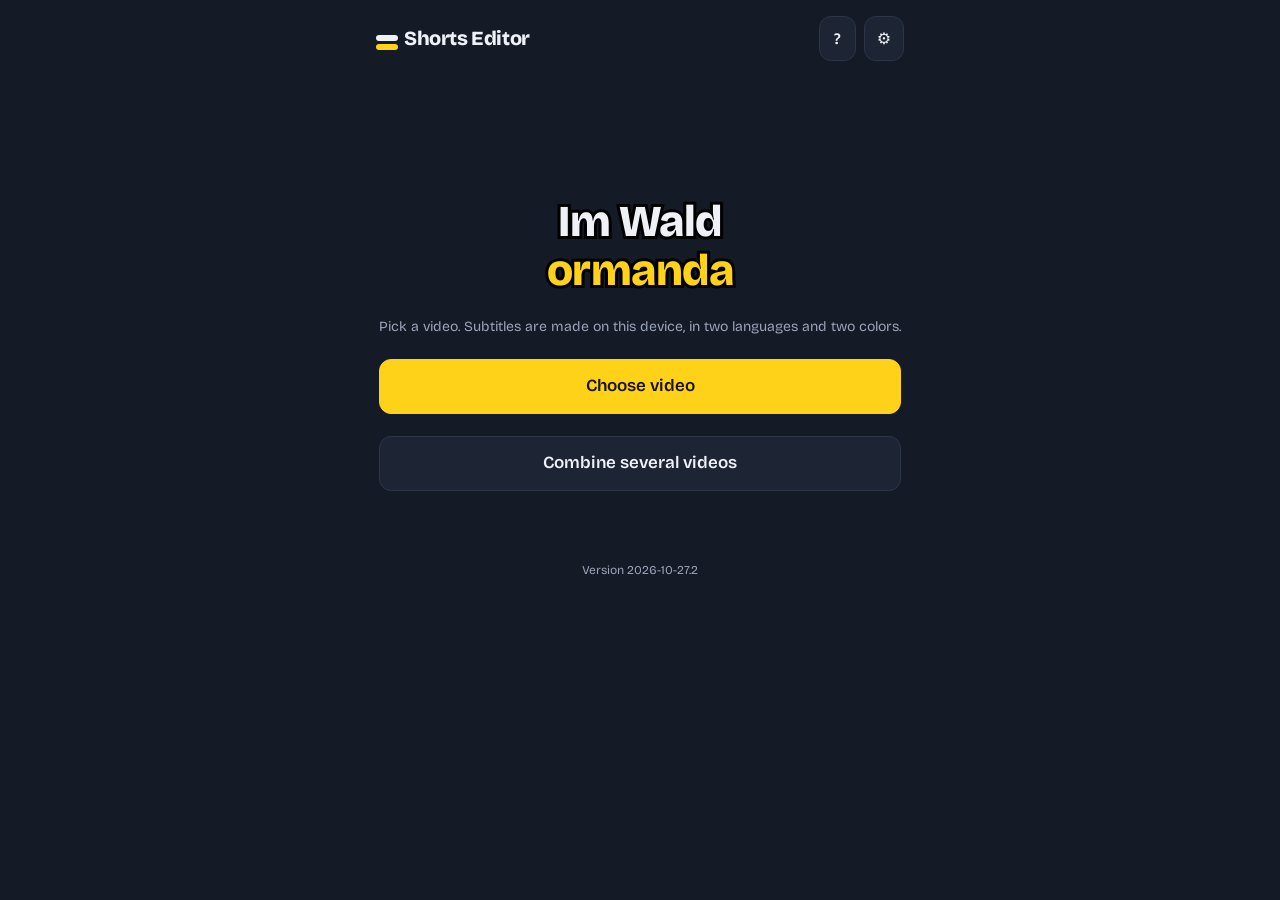
==== docs/index.html @ 8bc2a743 "Web: combine several videos into one project (reorder, add, remove; mixed shapes on blurred backgrou" ====
<!doctype html>
<html lang="en">
<head>
<meta charset="utf-8">
<meta name="viewport" content="width=device-width, initial-scale=1, viewport-fit=cover">
<title>Shorts Editor</title>
<meta name="theme-color" content="#141a26">
<meta name="apple-mobile-web-app-capable" content="yes">
<meta name="apple-mobile-web-app-status-bar-style" content="black-translucent">
<meta name="apple-mobile-web-app-title" content="Shorts Editor">
<link rel="manifest" href="manifest.webmanifest">
<link rel="apple-touch-icon" href="icon-180.png">
<link rel="icon" href="icon.svg" type="image/svg+xml">
<link rel="preconnect" href="https://fonts.googleapis.com">
<link rel="preconnect" href="https://fonts.gstatic.com" crossorigin>
<link crossorigin="anonymous" href="https://fonts.googleapis.com/css2?family=Bricolage+Grotesque:opsz,wght@12..96,400;12..96,600;12..96,800&family=Anton&family=Nunito:wght@900&display=swap" rel="stylesheet">
<script src="coi.js"></script>
<style>
:root {
  --bg: #141a26;
  --panel: #1d2434;
  --line: #2d3549;
  --text: #eef1f6;
  --muted: #9aa4b7;
  --amber: #ffd21a;
  --danger: #ff7a6b;
  --font: "Bricolage Grotesque", ui-sans-serif, system-ui, -apple-system, sans-serif;
  color-scheme: dark;
  box-sizing: border-box;
  padding-top: env(safe-area-inset-top, 0px);
  padding-bottom: env(safe-area-inset-bottom, 0px);
}
*, *::before, *::after { box-sizing: inherit; }
html, body { margin: 0; background: var(--bg); color: var(--text); }
body { font: 400 16px/1.45 var(--font); -webkit-font-smoothing: antialiased; }
button, select, input, textarea { font: inherit; color: inherit; }
main { max-width: 560px; margin: 0 auto; padding: 12px 16px 48px; }
header { display: flex; align-items: center; justify-content: space-between; gap: 12px; padding: 4px 0 12px; }
h1 { font-size: 20px; font-weight: 800; letter-spacing: -0.02em; margin: 0; white-space: nowrap; }
header .btn { padding: 9px 12px; }
h1 .bar { display: inline-block; width: 22px; height: 6px; border-radius: 3px; background: var(--text); vertical-align: 4px; margin-right: 6px; box-shadow: 0 9px 0 var(--amber); }
h2 { font-size: 19px; font-weight: 800; letter-spacing: -0.01em; margin: 0 0 12px; }
p { margin: 0; }
.muted { color: var(--muted); font-size: 14px; }

.btn { appearance: none; border: 1px solid var(--line); background: var(--panel); border-radius: 12px; padding: 10px 14px; font-weight: 600; cursor: pointer; }
.btn.primary { background: var(--amber); border-color: var(--amber); color: #1a1405; }
.btn.big { width: 100%; padding: 14px; font-size: 17px; }
.btn:disabled { opacity: .45; cursor: default; }
.btn:focus-visible, select:focus-visible, input:focus-visible, textarea:focus-visible, .swatch:focus-visible, .chip:focus-visible { outline: 3px solid var(--amber); outline-offset: 2px; }

/* Empty state: the caption motif as the hero */
.hero { min-height: 70svh; display: grid; place-content: center; text-align: center; gap: 22px; }
.hero .demo { font-weight: 800; font-size: clamp(30px, 9vw, 44px); line-height: 1.12; letter-spacing: -0.01em; paint-order: stroke fill; -webkit-text-stroke: 6px #000; }
.hero .demo span { display: block; }
.hero .demo .tr { color: var(--amber); }
.hero label.btn { display: inline-block; justify-self: center; }

/* Preview */
.stage { position: relative; margin: 0 auto; border-radius: 18px; overflow: hidden; background: #000; }
.stage video { position: absolute; inset: 0; width: 100%; height: 100%; display: block; }
.overlay { position: absolute; inset: 0; pointer-events: none; }
.overlay .cap { position: absolute; left: 7%; right: 7%; transform: translateY(-50%); text-align: center; font-weight: 800; line-height: 1.15; paint-order: stroke fill; overflow-wrap: anywhere; }
.timebar { display: flex; justify-content: space-between; font-size: 13px; color: var(--muted); padding: 6px 2px 0; font-variant-numeric: tabular-nums; }

section { background: var(--panel); border-radius: 18px; padding: 16px; margin-top: 14px; }
.row { display: flex; align-items: center; justify-content: space-between; gap: 12px; margin-top: 10px; }
.row:first-child { margin-top: 0; }
.row label { flex: 1; }
.stack { display: grid; gap: 4px; margin-top: 12px; }
.stack .head { display: flex; justify-content: space-between; font-size: 15px; }
.stack .head output { color: var(--muted); font-variant-numeric: tabular-nums; }
input[type=range] { width: 100%; accent-color: var(--amber); touch-action: pan-y; padding: 6px 0; }
select { background: var(--bg); border: 1px solid var(--line); border-radius: 10px; padding: 8px 10px; max-width: 58%; }
.switch { appearance: none; width: 50px; height: 30px; border-radius: 15px; background: var(--line); position: relative; flex: none; cursor: pointer; transition: background .15s; }
.switch::after { content: ""; position: absolute; top: 3px; left: 3px; width: 24px; height: 24px; border-radius: 50%; background: #fff; transition: transform .15s; }
.switch:checked { background: var(--amber); }
.switch:checked::after { transform: translateX(20px); }
.pair { display: grid; grid-template-columns: 1fr 1fr; gap: 8px; margin-top: 12px; }

.langs { display: grid; grid-template-columns: 1fr auto 1fr; gap: 8px; align-items: end; }
.langs label { display: grid; gap: 4px; font-size: 14px; color: var(--muted); }
.langs select { max-width: 100%; width: 100%; }
.langs .plus { padding-bottom: 9px; color: var(--muted); }

.progress { height: 6px; border-radius: 3px; background: var(--line); overflow: hidden; margin-top: 10px; }
.progress > div { height: 100%; width: 0; background: var(--amber); transition: width .2s; }
.status { margin-top: 8px; font-size: 14px; color: var(--muted); min-height: 1.4em; }
.status.error { color: var(--danger); }

.swatches { display: flex; gap: 8px; }
.swatch { width: 28px; height: 28px; border-radius: 50%; border: 2px solid transparent; outline-offset: 2px; cursor: pointer; padding: 0; }
.swatch[aria-pressed="true"] { box-shadow: 0 0 0 2px var(--panel), 0 0 0 4px var(--text); }

.caps { margin-top: 14px; border-top: 1px solid var(--line); }
.cap-row { display: grid; grid-template-columns: auto 1fr auto; gap: 10px; align-items: start; padding: 10px 0; border-bottom: 1px solid var(--line); }
.cap-row .t { font-size: 12px; color: var(--muted); font-variant-numeric: tabular-nums; padding-top: 8px; width: 3.4em; }
.cap-row textarea { width: 100%; background: transparent; border: 1px solid transparent; border-radius: 8px; padding: 6px 8px; resize: none; font-weight: 600; field-sizing: content; min-height: 2.2em; }
.cap-row textarea:focus { border-color: var(--line); background: var(--bg); }
.cap-row .tools { display: grid; gap: 6px; justify-items: end; }
.chip { border: 0; border-radius: 999px; padding: 3px 9px; font-size: 12px; font-weight: 800; color: #111; cursor: pointer; }
.del { background: none; border: 0; color: var(--muted); font-size: 20px; line-height: 1; cursor: pointer; padding: 2px 4px; }

.result { display: grid; gap: 8px; margin-top: 12px; }
.hidden { display: none !important; }

/* Segmented control */
.seg { display: grid; grid-auto-flow: column; grid-auto-columns: 1fr; background: var(--bg); border: 1px solid var(--line); border-radius: 12px; padding: 3px; gap: 3px; }
.seg button { border: 0; background: none; border-radius: 9px; padding: 8px 6px; font-weight: 600; color: var(--muted); cursor: pointer; }
.seg button[aria-pressed="true"] { background: var(--panel); color: var(--text); box-shadow: 0 1px 0 var(--line); }
details { margin-top: 12px; border: 1px solid var(--line); border-radius: 12px; padding: 0 12px; }
details[open] { padding-bottom: 12px; }
summary { cursor: pointer; padding: 12px 0; font-weight: 600; list-style: none; display: flex; justify-content: space-between; }
summary::-webkit-details-marker { display: none; }
summary::after { content: "+"; color: var(--muted); }
details[open] summary::after { content: "−"; }
summary .hint { color: var(--muted); font-weight: 400; font-size: 14px; margin-left: auto; margin-right: 10px; }
.area { width: 100%; min-height: 7em; background: var(--bg); border: 1px solid var(--line); border-radius: 10px; padding: 10px; resize: vertical; line-height: 1.4; }
.stage canvas { position: absolute; inset: 0; width: 100%; height: 100%; pointer-events: none; touch-action: none; }
.stage.dragging canvas { pointer-events: auto; cursor: grab; }
.cap-row { grid-template-columns: 1fr; gap: 6px; }
.cap-row .top { display: flex; align-items: center; gap: 8px; }
.cap-row .t { padding-top: 0; width: auto; }
.cap-row .grow { flex: 1; }
.nudge { display: flex; gap: 6px; align-items: center; flex-wrap: wrap; font-size: 13px; color: var(--muted); }
.nudge button { border: 1px solid var(--line); background: var(--bg); border-radius: 8px; padding: 4px 9px; font-weight: 600; cursor: pointer; }
.cutlist { display: grid; gap: 6px; margin-top: 10px; }
.cutlist .item { display: flex; justify-content: space-between; align-items: center; background: var(--bg); border-radius: 10px; padding: 8px 10px; font-variant-numeric: tabular-nums; }
.projects { display: grid; gap: 8px; text-align: left; width: min(100%, 420px); justify-self: center; }
.projects h3 { margin: 6px 0 0; font-size: 15px; color: var(--muted); font-weight: 600; }
.proj { display: flex; align-items: center; gap: 10px; background: var(--panel); border-radius: 14px; padding: 10px 12px; }
.proj .name { flex: 1; min-width: 0; }
.proj .name b { display: block; overflow: hidden; text-overflow: ellipsis; white-space: nowrap; }
.saved { font-size: 13px; color: var(--muted); }
dialog#helpDlg { background: var(--panel); color: var(--text); border: 1px solid var(--line); border-radius: 18px; width: min(560px, calc(100vw - 24px)); padding: 16px; }
dialog#helpDlg::backdrop { background: rgba(0,0,0,.6); }
#logView { background: var(--bg); border-radius: 10px; padding: 10px; font-size: 11px; line-height: 1.35; max-height: 45svh; overflow: auto; white-space: pre-wrap; word-break: break-word; margin: 10px 0; }
#helpBtn { padding: 10px 14px; }
.frames { display: grid; grid-template-columns: repeat(3, 1fr); gap: 6px; margin-top: 10px; }
.frames canvas { width: 100%; border-radius: 8px; cursor: pointer; border: 3px solid transparent; }
.frames canvas[aria-pressed="true"] { border-color: var(--amber); }
.titleopt { text-align: left; }
.titleopt[aria-pressed="true"] { border-color: var(--amber); }
/* Projects + tabs layout */
.topbar { position: sticky; top: 0; z-index: 5; background: var(--bg); padding-top: 4px; }
.tabs { display: grid; grid-template-columns: repeat(4, 1fr); gap: 4px; margin-top: 8px; background: var(--panel); border-radius: 14px; padding: 4px; }
.tabs button { border: 0; background: none; color: var(--muted); font-weight: 600; padding: 10px 4px; border-radius: 10px; cursor: pointer; }
.tabs button[aria-selected="true"] { background: var(--bg); color: var(--text); }
.panel { display: none; }
.panel.active { display: block; }
dialog#settingsDlg { background: var(--panel); color: var(--text); border: 1px solid var(--line); border-radius: 18px; width: min(560px, calc(100vw - 24px)); max-height: 90svh; padding: 16px; }
dialog#settingsDlg::backdrop { background: rgba(0,0,0,.6); }
.proj img { width: 64px; height: 64px; object-fit: cover; border-radius: 10px; background: #000; flex: none; }
dialog#mergeDlg { background: var(--panel); color: var(--text); border: 1px solid var(--line); border-radius: 18px; width: min(560px, calc(100vw - 24px)); max-height: 90svh; padding: 16px; }
dialog#mergeDlg::backdrop { background: rgba(0,0,0,.6); }
.clip { display: flex; align-items: center; gap: 10px; background: var(--bg); border-radius: 12px; padding: 8px; }
.clip canvas { width: 56px; height: 56px; object-fit: cover; border-radius: 8px; background: #000; flex: none; }
.clip .name { flex: 1; min-width: 0; }
.clip .name b { display: block; overflow: hidden; text-overflow: ellipsis; white-space: nowrap; font-size: 14px; }
.clip button { border: 1px solid var(--line); background: var(--panel); border-radius: 8px; padding: 6px 9px; cursor: pointer; }
@media (prefers-reduced-motion: reduce) { * { transition: none !important; } }
</style>
</head>
<body>
<main>
  <header>
    <h1><span class="bar" aria-hidden="true"></span>Shorts Editor</h1>
    <div style="display:flex;gap:8px">
      <button class="btn" id="helpBtn" aria-label="Help and diagnostics">?</button>
      <button class="btn" id="settingsBtn" aria-label="Settings">⚙︎</button>
      <button class="btn hidden" id="newBtn">Projects</button>
    </div>
  </header>

  <div class="hero" id="empty">
    <div class="demo" aria-hidden="true"><span>Im Wald</span><span class="tr">ormanda</span></div>
    <p class="muted">Pick a video. Subtitles are made on this device, in two languages and two colors.</p>
    <label class="btn primary big">Choose video<input type="file" accept="video/*" class="hidden" id="fileInput"></label>
    <label class="btn big">Combine several videos<input type="file" accept="video/*" multiple class="hidden" id="mergeInput"></label>
    <p class="status" id="loadStatus"></p>
    <div class="projects hidden" id="projects"><h3>Recent projects</h3><div id="projList"></div></div>
    <p class="muted" id="appVersion" style="font-size:12px"></p>
  </div>


  <div id="editor" class="hidden">
    <div class="topbar" id="topbar">
    <div class="stage" id="stage">
      <video id="video" playsinline controls preload="metadata"></video>
      <canvas id="overlay"></canvas>
      <button class="btn primary hidden" id="dragDone" style="position:absolute;top:10px;left:50%;transform:translateX(-50%);padding:8px 16px">Done placing</button>
    </div>
    <div class="timebar"><span id="tNow">0:00.0</span><span id="saved" class="saved"></span><span id="tLen"></span></div>
      <nav class="tabs" id="tabs" role="tablist">
        <button role="tab" data-tab="video">Video</button><button role="tab" data-tab="subs">Subtitles</button><button role="tab" data-tab="look">Look</button><button role="tab" data-tab="share">Share</button>
      </nav>
    </div>

    <div class="panel" data-panel="video">
    <section>
      <h2>Trim and cut</h2>
      <div class="stack"><div class="head"><span>Start</span><output id="trimStartOut"></output></div>
        <input type="range" id="trimStart" min="0" step="0.05"></div>
      <div class="stack"><div class="head"><span>End</span><output id="trimEndOut"></output></div>
        <input type="range" id="trimEnd" min="0" step="0.05"></div>
      <div class="pair">
        <button class="btn" id="startHere">Start at playhead</button>
        <button class="btn" id="endHere">End at playhead</button>
      </div>
      <p class="muted" style="margin-top:14px">Cut out a part: play to where it starts, tap “Cut from here”, then to where it ends and tap “Cut to here”.</p>
      <div class="pair">
        <button class="btn" id="cutIn">Cut from here</button>
        <button class="btn" id="cutOut" disabled>Cut to here</button>
      </div>
      <div class="cutlist" id="cutList"></div>
    </section>

    <section>
      <div class="row"><h2 style="margin:0">Remove pauses</h2><input type="checkbox" class="switch" id="pauseToggle" aria-label="Remove pauses"></div>
      <div id="pauseOpts">
        <p class="muted" style="margin-top:6px">Cuts out the quiet moments between sentences. The defaults work for most videos.</p>
        <div class="row"><span class="muted" id="pauseCount"></span><button class="btn" id="autoLevel">Auto level</button></div>
        <details><summary>Advanced</summary>
        <div class="stack"><div class="head"><span>Silence level</span><output id="threshOut"></output></div>
          <input type="range" id="thresh" min="-60" max="-20" step="1"></div>
        <div class="stack"><div class="head"><span>Shortest pause to cut</span><output id="minPauseOut"></output></div>
          <input type="range" id="minPause" min="0.2" max="1.5" step="0.05"></div>
        </details>
      </div>
    </section>
    </div>

    <div class="panel" data-panel="subs">
    <section>
      <h2>Subtitles</h2>
      <div class="langs">
        <label>Spoken language<select id="primary"></select></label>
        <span class="plus">+</span>
        <label>Words in<select id="secondary"></select></label>
      </div>
      <details id="scriptBox">
        <summary>My script <span class="hint" id="scriptHint">optional</span></summary>
        <p class="muted" style="margin-bottom:8px">Paste what you say. The subtitles use your exact words; the app only finds the timing. Each line of the script becomes its own subtitle break.</p>
        <textarea class="area" id="script" placeholder="Der Wald – orman.&#10;Im Wald – ormanda."></textarea>
        <div class="pair"><button class="btn" id="pasteScript">Paste from clipboard</button><button class="btn" id="clearScript">Clear</button></div>
      </details>
      <details id="glossBox">
        <summary>Word list <span class="hint" id="glossHint">optional</span></summary>
        <p class="muted" style="margin-bottom:8px">The words you teach in this video, one pair per line. Misheard second-language words are corrected to these.</p>
        <textarea class="area" id="glossary" placeholder="der Wald – orman&#10;im Wald – ormanda&#10;die Freizeit – boş zaman"></textarea>
      </details>
      <p class="muted" id="engineNote" style="margin-top:12px"></p>
      <button class="btn primary big" id="genBtn" style="margin-top:14px">Make subtitles</button>
      <button class="btn hidden" id="genRestart" style="margin-top:8px;width:100%">Start over instead</button>
      <div class="progress hidden" id="genBar"><div></div></div>
      <p class="status" id="genStatus">First run downloads the speech model (about 250 MB) — use Wi‑Fi. It stays on the device afterwards.</p>
    </section>

    <section id="linesBox" class="hidden">
      <h2>Lines</h2>
      <p class="muted">Tap a line to fix the text. The tag switches language and color. Start/End move a line earlier or later by 0.1 s. Changing words per line rebuilds the lines and drops text fixes.</p>
      <div class="pair" style="margin-top:12px">
        <button class="btn" id="copyText">Copy text</button>
        <button class="btn" id="copyClaude">Copy for Claude</button>
      </div>
      <button class="btn primary hidden" id="fixClaude" style="width:100%;margin-top:8px">Fix with Claude</button>
      <button class="btn hidden" id="undoClaude" style="width:100%;margin-top:8px">Undo Claude’s changes</button>
      <p class="muted" id="copyHint" style="margin-top:6px">“Copy for Claude” adds instructions. Paste it into Claude, then paste Claude’s answer into “My script” and make the subtitles again — they keep Claude’s words with the right timing.</p>
      <div class="caps" id="capList"></div>
    </section>
    </div>

    <div class="panel" data-panel="look">
      <p class="muted" id="lookHint" style="margin-top:14px">Make the subtitles first (Subtitles tab) — then you can style them here.</p>
    <section id="styleBox" class="hidden">
      <h2>Look</h2>
      <div class="seg" id="layoutSeg" role="group" aria-label="Layout">
        <button data-v="single">One line at a time</button>
        <button data-v="pair">Word + translation</button>
      </div>
      <div class="row" style="margin-top:14px"><span id="c1Label"></span><div class="swatches" id="c1"></div></div>
      <div class="row" id="c2Row"><span id="c2Label"></span><div class="swatches" id="c2"></div></div>
      <div class="stack"><div class="head"><span>Text size</span><output id="sizeOut"></output></div>
        <input type="range" id="size" min="0.05" max="0.11" step="0.005"></div>
      <div class="stack"><div class="head"><span>Position</span><output id="posOut"></output></div>
        <div class="seg" id="posSeg" role="group" aria-label="Position">
          <button data-v="top">Top</button><button data-v="middle">Middle</button><button data-v="bottom">Bottom</button><button data-v="drag">Drag</button>
        </div>
        <p class="muted hidden" id="dragHint" style="margin-top:6px">Drag on the video to place the subtitles. Red areas are covered by YouTube’s buttons and text. Tap “Done placing” when finished.</p>
        <input type="range" id="pos" min="0.08" max="0.92" step="0.01" aria-label="Height on screen"></div>
      <div class="stack"><div class="head"><span>Font</span></div>
        <div class="seg" id="fontSeg" role="group" aria-label="Font"></div></div>
      <div class="row"><label for="boxToggle">Dark box behind text</label><input type="checkbox" class="switch" id="boxToggle"></div>
      <div class="row"><label for="hlToggle">Highlight the spoken word</label><input type="checkbox" class="switch" id="hlToggle"></div>
      <div class="row"><label for="animToggle">Pop-in animation</label><input type="checkbox" class="switch" id="animToggle"></div>
      <div class="row"><label for="capsToggle">All caps</label><input type="checkbox" class="switch" id="capsToggle"></div>
      <div class="row"><span>Words per line</span>
        <div style="display:flex;gap:6px;align-items:center"><button class="btn" id="wpMinus" aria-label="Fewer words">−</button><output id="wpOut" style="min-width:1.5em;text-align:center"></output><button class="btn" id="wpPlus" aria-label="More words">+</button></div></div>
    </section>

    <section>
      <h2>Opening title</h2>
      <p class="muted">A short hook shown at the top for the first seconds, like “3 words for nature 🌲”. Leave empty for none.</p>
      <textarea class="area" id="hook" style="min-height:4em;margin-top:10px" placeholder="3 German words for nature"></textarea>
      <div class="stack"><div class="head"><span>Show for</span><output id="hookSecsOut"></output></div>
        <input type="range" id="hookSecs" min="1" max="8" step="0.5"></div>
    </section>
    </div>

    <div class="panel" data-panel="share">
    <section>
      <h2>Export</h2>
      <div class="row"><label for="burnToggle">Burn subtitles into the video</label><input type="checkbox" class="switch" id="burnToggle"></div>
      <p class="muted" id="lenWarn" style="margin-top:8px"></p>
      <div class="stack" style="margin-top:12px"><div class="head"><span>Format</span></div>
        <div class="seg" id="fmtSeg" role="group" aria-label="Format">
          <button data-v="original">Original</button><button data-v="crop">Short · crop</button><button data-v="blur">Short · blur</button>
        </div>
        <p class="muted" style="margin-top:6px">Shorts are 9:16 (1080×1920). “Crop” cuts the sides; “blur” keeps the whole picture on a blurred background.</p>
        <canvas id="fmtPreview" class="hidden" style="width:135px;height:240px;border-radius:12px;margin:10px auto 0;display:block;background:#000"></canvas></div>
      <button class="btn primary big" id="exportBtn" style="margin-top:12px">Export video</button>
      <button class="btn" id="exportBoth" style="width:100%;margin-top:8px">Export both</button>
      <div class="progress hidden" id="expBar"><div></div></div>
      <p class="status" id="expStatus"></p>
      <div class="result">
        <div id="exportList" style="display:grid;gap:10px"></div>
        <button class="btn hidden" id="shareSrt">Share subtitles (.srt)</button>
        <a class="btn hidden" id="dlSrt" download="subtitles.srt" style="text-align:center;text-decoration:none">Download .srt</a>
        <p class="muted hidden" id="srtNote">YouTube shows .srt subtitles in one color. Upload it in YouTube Studio only if you didn't burn subtitles in.</p>
      </div>
    </section>
    <section id="ytBox">
      <h2>YouTube</h2>
      <p class="muted">Thumbnail, title, description and hashtags. Upload the exported video in the YouTube app or YouTube Studio and paste these in.</p>
      <div class="row"><span>Description language</span><select id="descLang"></select></div>
      <button class="btn" id="findFrames" style="width:100%;margin-top:10px">Find good thumbnail frames</button>
      <div id="frameGrid" class="frames"></div>
      <button class="btn primary hidden" id="prepClaude" style="width:100%;margin-top:8px">Prepare with Claude: best frame, titles, description, hashtags</button>
      <p class="status" id="ytStatus"></p>
      <div id="thumbBox" class="hidden">
        <div class="seg" id="thumbFmt" role="group" aria-label="Thumbnail format"><button data-v="wide">Video 16:9</button><button data-v="tall">Short 9:16</button></div>
        <canvas id="thumbCanvas" style="width:100%;border-radius:12px;margin-top:10px;background:#000"></canvas>
        <input class="area" id="thumbL1" placeholder="Line 1, e.g. ANMELDUNG" style="min-height:auto;margin-top:8px">
        <input class="area" id="thumbL2" placeholder="Line 2, e.g. ikamet kaydı" style="min-height:auto;margin-top:8px">
        <div id="thumbIdeas" class="cutlist"></div>
        <div class="row"><label for="thumbTop">Text at the top</label><input type="checkbox" class="switch" id="thumbTop"></div>
        <div class="pair"><button class="btn" id="thumbShare">Share or save</button><a class="btn" id="thumbDl" download="thumbnail.png" style="text-align:center;text-decoration:none">Download</a></div>
      </div>
      <div id="textBox" class="hidden">
        <h3 style="margin:14px 0 6px">Title (tap to choose)</h3>
        <div id="titleList" class="cutlist"></div>
        <p class="muted" style="margin-top:10px">Short title</p><input class="area" id="shortTitle" style="min-height:auto">
        <p class="muted" style="margin-top:10px">Description</p><textarea class="area" id="desc" style="min-height:10em"></textarea>
        <p class="muted" style="margin-top:10px">Hashtags</p><textarea class="area" id="tags" style="min-height:3em"></textarea>
        <div class="pair"><button class="btn" id="copyTitle">Copy title</button><button class="btn" id="copyDesc">Copy description + tags</button></div>
      </div>
      <p class="muted" style="margin-top:10px">Uploading straight from this app needs Google to review and approve the app first. Until then, upload in the YouTube app or <a href="https://studio.youtube.com" target="_blank" rel="noopener" style="color:inherit">YouTube Studio</a>.</p>
    </section>
    </div>
  </div>
</main>
<dialog id="settingsDlg">
  <h2>Settings</h2>
  <p class="muted">Set these once; they apply to all projects on this device.</p>
      <div class="stack" style="margin-top:12px"><div class="head"><span>Speech recognition</span></div>
        <div class="seg" id="engineSeg" role="group" aria-label="Speech recognition">
          <button data-v="device">On this device</button><button data-v="openai">OpenAI (cloud)</button>
        </div></div>
      <div id="openaiBox" class="hidden" style="margin-top:10px">
        <p class="muted">The video's sound is sent to OpenAI and comes back as text in seconds, however slow this device is. About $0.006 per minute of video. Needs your own OpenAI API key (sk-proj-…), stored only on this device. OpenAI doesn't mark languages — with a Claude key added below, Claude does that automatically.</p>
        <input type="password" class="area" id="openaiKey" placeholder="sk-proj-…" autocomplete="off" spellcheck="false" style="min-height:auto;margin-top:8px">
        <div class="pair"><button class="btn" id="openaiTest">Test key</button><button class="btn" id="openaiRemove">Remove key</button></div>
        <p class="status" id="openaiStatus"></p>
      </div>
      <div id="deviceOpts">
      <div class="stack" style="margin-top:12px"><div class="head"><span>Accuracy</span></div>
        <div class="seg" id="accSeg" role="group" aria-label="Accuracy">
          <button data-v="normal">Fast</button><button data-v="second">Better 2nd language</button><button data-v="all">Best</button>
        </div>
        <p class="muted" id="accHint" style="margin-top:6px"></p></div>
      <div class="row"><label for="gpuToggle">Use the graphics chip<br><span class="muted">Faster on recent iPads, iPhones and Android phones</span></label><input type="checkbox" class="switch" id="gpuToggle"></div>
      </div>
      <details id="claudeBox">
        <summary>Claude <span class="hint" id="claudeHint">not set up</span></summary>
        <p class="muted" style="margin-bottom:8px">Optional: with your own Claude API key, Claude fixes the transcript using the context and marks each line's language. Claude can't hear audio, so the speech recognition still runs on this device. The key is stored only on this device and is never logged — set a spending limit in the Claude Console.</p>
        <input type="password" class="area" id="claudeKey" placeholder="sk-ant-…" autocomplete="off" spellcheck="false" style="min-height:auto">
        <div class="row" style="margin-top:10px"><span>Model</span><select id="claudeModel"></select></div>
        <div class="row"><label for="claudeFast">Let Claude handle the second language<br><span class="muted">Skips the slow on-device language check; much faster on phones</span></label><input type="checkbox" class="switch" id="claudeFast"></div>
        <div class="row"><label for="claudeAuto">Fix with Claude right after subtitles</label><input type="checkbox" class="switch" id="claudeAuto"></div>
        <div class="pair"><button class="btn" id="claudeTest">Test key</button><button class="btn" id="claudeRemove">Remove key</button></div>
        <p class="status" id="claudeStatus"></p>
      </details>
  <button class="btn primary" id="closeSettings" style="width:100%;margin-top:14px">Done</button>
</dialog>
<dialog id="mergeDlg">
  <h2>Combine videos</h2>
  <p class="muted">Put them in order. They're joined into one video, which you then edit like any other: subtitles, cuts, Short, YouTube.</p>
  <div id="clipList" class="cutlist" style="margin-top:10px"></div>
  <label class="btn" style="display:block;text-align:center;margin-top:10px">Add more<input type="file" accept="video/*" multiple class="hidden" id="mergeMore"></label>
  <p class="muted" id="mergeInfo" style="margin-top:10px"></p>
  <div class="progress hidden" id="mergeBar"><div></div></div>
  <p class="status" id="mergeStatus"></p>
  <div class="pair"><button class="btn" id="mergeCancel">Cancel</button><button class="btn primary" id="mergeGo">Combine</button></div>
</dialog>
<dialog id="helpDlg">
  <h2>Help &amp; diagnostics</h2>
  <p class="muted">The app keeps a small log of what happened (no video, no subtitle text) on this device only. If something goes wrong, copy it and paste it to Claude, or report it on GitHub.</p>
  <p class="muted" id="logSummary" style="margin-top:8px"></p>
  <pre id="logView"></pre>
  <div class="pair">
    <button class="btn primary" id="copyLog">Copy log</button>
    <button class="btn" id="reportLog">Report on GitHub</button>
  </div>
  <div class="pair">
    <button class="btn" id="clearLog">Clear log</button>
    <button class="btn" id="closeHelp">Close</button>
  </div>
  <p class="muted" style="margin-top:8px">GitHub reports are public; the log contains only technical details.</p>
</dialog>
<script type="module" src="app.js"></script>
</body>
</html>
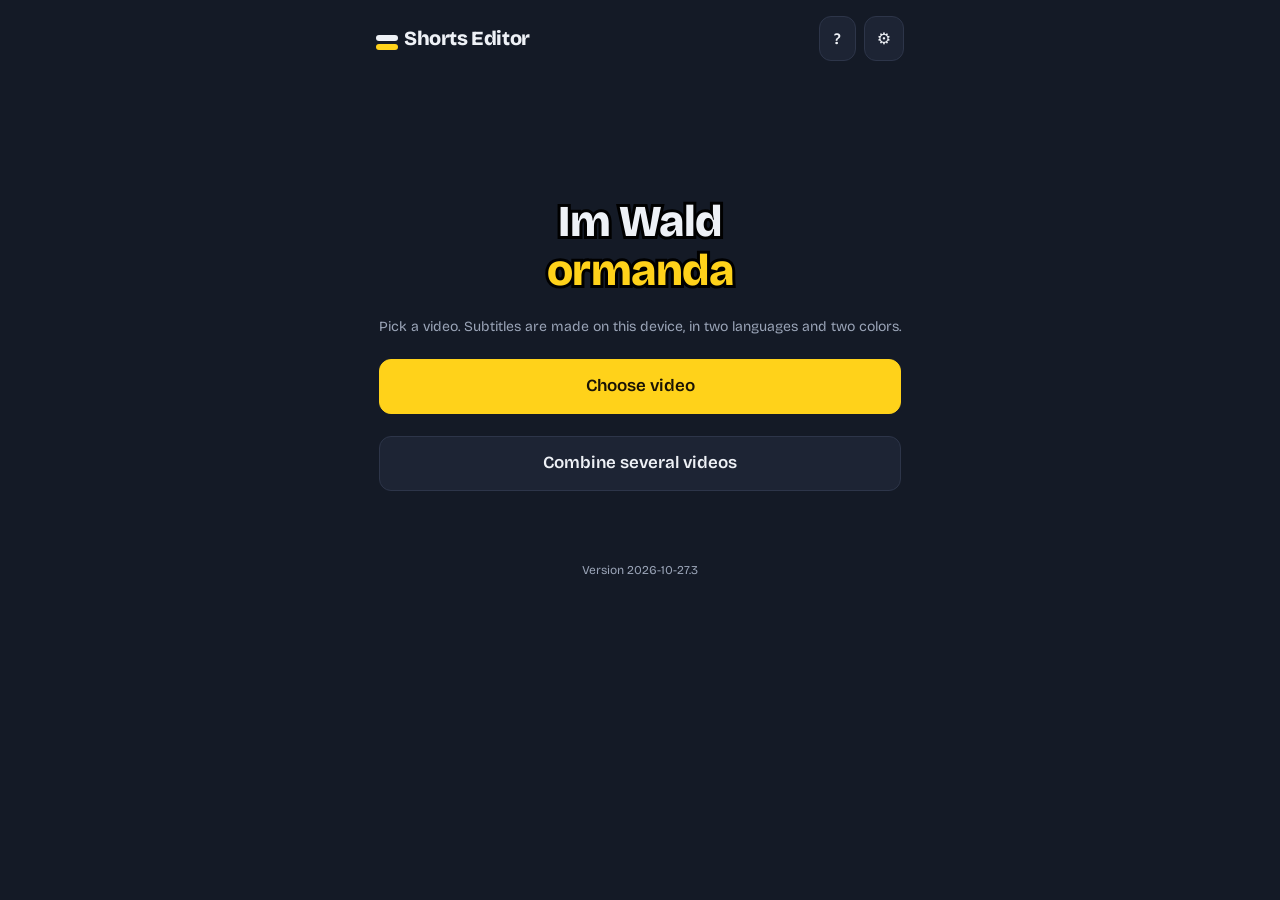
==== commit 3ac73692: "Web: timeline with waveform, zoom and step buttons; cut a sentence from its subtitle line; adjustabl" ====
--- a/docs/index.html
+++ b/docs/index.html
@@ -198,7 +198,28 @@
 
     <div class="panel" data-panel="video">
     <section>
-      <h2>Trim and cut</h2>
+      <div class="row"><h2 style="margin:0">Timeline</h2><span class="muted" id="tlRange" style="font-size:13px"></span></div>
+      <canvas id="timeline" style="width:100%;height:76px;border-radius:10px;margin-top:10px;touch-action:pan-y;display:block"></canvas>
+      <div class="seg" id="zoomSeg" role="group" aria-label="Zoom" style="margin-top:8px">
+        <button data-v="1" aria-pressed="true">Whole</button><button data-v="4">4×</button><button data-v="12">12×</button><button data-v="40">40×</button>
+      </div>
+      <div style="display:grid;grid-template-columns:repeat(5,1fr);gap:6px;margin-top:8px">
+        <button class="btn" data-step="-1" aria-label="Back 1 second">−1s</button>
+        <button class="btn" data-step="-0.1" aria-label="Back 0.1 second">−0.1</button>
+        <button class="btn" id="playPause" aria-label="Play or pause">▶︎❚❚</button>
+        <button class="btn" data-step="0.1" aria-label="Forward 0.1 second">+0.1</button>
+        <button class="btn" data-step="1" aria-label="Forward 1 second">+1s</button>
+      </div>
+      <p class="muted" style="margin-top:8px">Drag the strip to move through the video; zoom in for precise spots. Red = cut out, grey = pauses removed. Tip: in the Subtitles tab, ✂ next to a line cuts exactly that sentence.</p>
+      <p class="muted" style="margin-top:14px">Cut out a part: move to where it starts and tap “Cut from here”, then to where it ends and tap “Cut to here”. Cut edges snap to the nearest quiet moment.</p>
+      <div class="pair">
+        <button class="btn" id="cutIn">Cut from here</button>
+        <button class="btn" id="cutOut" disabled>Cut to here</button>
+      </div>
+      <div class="cutlist" id="cutList"></div>
+    </section>
+    <section>
+      <h2>Trim start and end</h2>
       <div class="stack"><div class="head"><span>Start</span><output id="trimStartOut"></output></div>
         <input type="range" id="trimStart" min="0" step="0.05"></div>
       <div class="stack"><div class="head"><span>End</span><output id="trimEndOut"></output></div>
@@ -207,12 +228,7 @@
         <button class="btn" id="startHere">Start at playhead</button>
         <button class="btn" id="endHere">End at playhead</button>
       </div>
-      <p class="muted" style="margin-top:14px">Cut out a part: play to where it starts, tap “Cut from here”, then to where it ends and tap “Cut to here”.</p>
-      <div class="pair">
-        <button class="btn" id="cutIn">Cut from here</button>
-        <button class="btn" id="cutOut" disabled>Cut to here</button>
-      </div>
-      <div class="cutlist" id="cutList"></div>
+
     </section>
 
     <section>
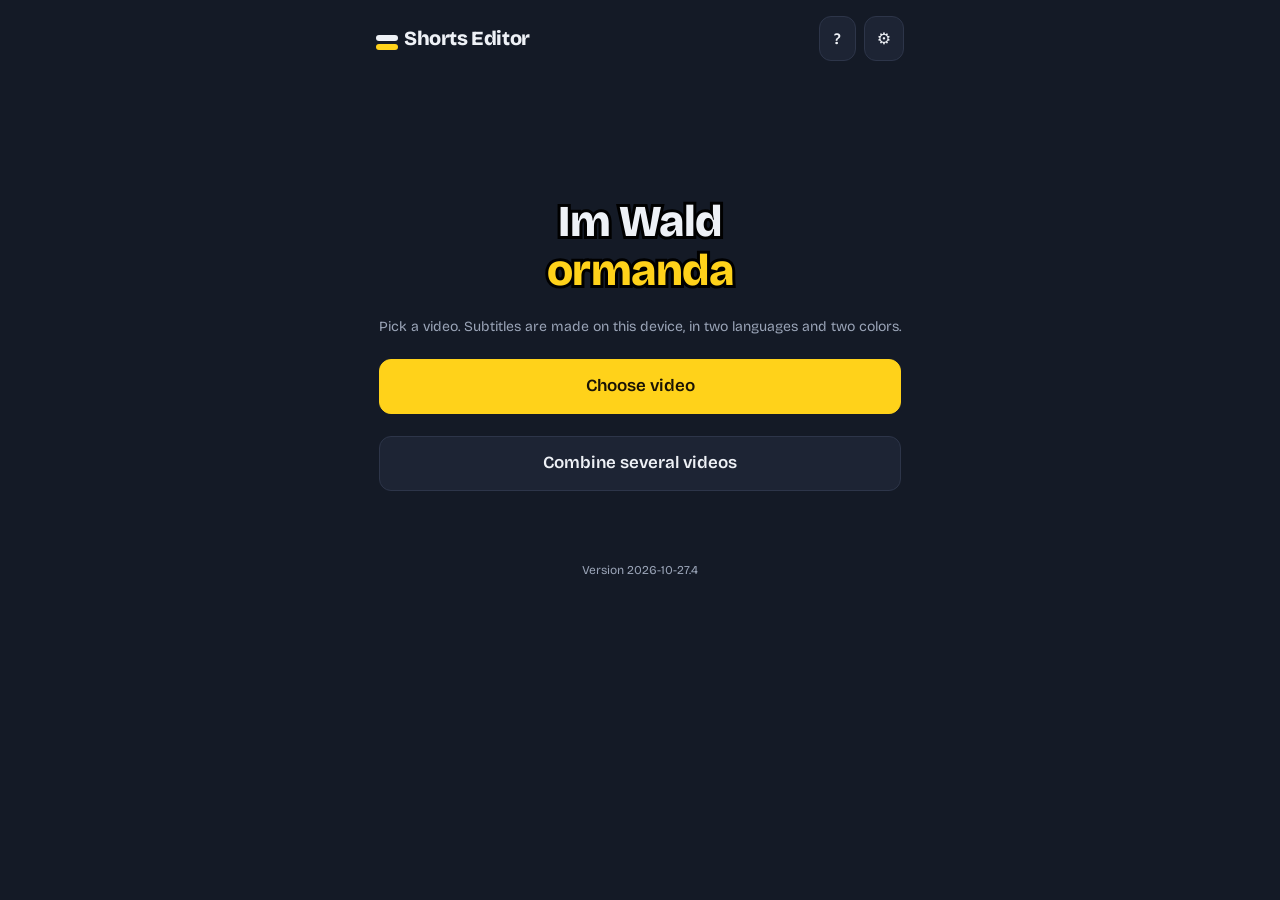
==== commit b22b9661: "Web: speed up parts or pauses (2x/4x/8x) instead of cutting them" ====
--- a/docs/index.html
+++ b/docs/index.html
@@ -210,8 +210,8 @@
         <button class="btn" data-step="0.1" aria-label="Forward 0.1 second">+0.1</button>
         <button class="btn" data-step="1" aria-label="Forward 1 second">+1s</button>
       </div>
-      <p class="muted" style="margin-top:8px">Drag the strip to move through the video; zoom in for precise spots. Red = cut out, grey = pauses removed. Tip: in the Subtitles tab, ✂ next to a line cuts exactly that sentence.</p>
-      <p class="muted" style="margin-top:14px">Cut out a part: move to where it starts and tap “Cut from here”, then to where it ends and tap “Cut to here”. Cut edges snap to the nearest quiet moment.</p>
+      <p class="muted" style="margin-top:8px">Drag the strip to move through the video; zoom in for precise spots. Red = cut out, blue = played faster, grey = pauses removed. Tip: in the Subtitles tab, ✂ next to a line cuts exactly that sentence.</p>
+      <p class="muted" style="margin-top:14px">Cut out a part: move to where it starts and tap “Cut from here”, then to where it ends and tap “Cut to here”. Cut edges snap to the nearest quiet moment. Each part can be cut out or played 2×, 4× or 8× faster.</p>
       <div class="pair">
         <button class="btn" id="cutIn">Cut from here</button>
         <button class="btn" id="cutOut" disabled>Cut to here</button>
@@ -234,7 +234,10 @@
     <section>
       <div class="row"><h2 style="margin:0">Remove pauses</h2><input type="checkbox" class="switch" id="pauseToggle" aria-label="Remove pauses"></div>
       <div id="pauseOpts">
-        <p class="muted" style="margin-top:6px">Cuts out the quiet moments between sentences. The defaults work for most videos.</p>
+        <p class="muted" style="margin-top:6px">The quiet moments between sentences: cut them out, or keep them but play them faster.</p>
+        <div class="seg" id="pauseModeSeg" role="group" aria-label="What to do with pauses" style="margin-top:8px">
+          <button data-v="0">Cut out</button><button data-v="2">2× faster</button><button data-v="4">4× faster</button>
+        </div>
         <div class="row"><span class="muted" id="pauseCount"></span><button class="btn" id="autoLevel">Auto level</button></div>
         <details><summary>Advanced</summary>
         <div class="stack"><div class="head"><span>Silence level</span><output id="threshOut"></output></div>
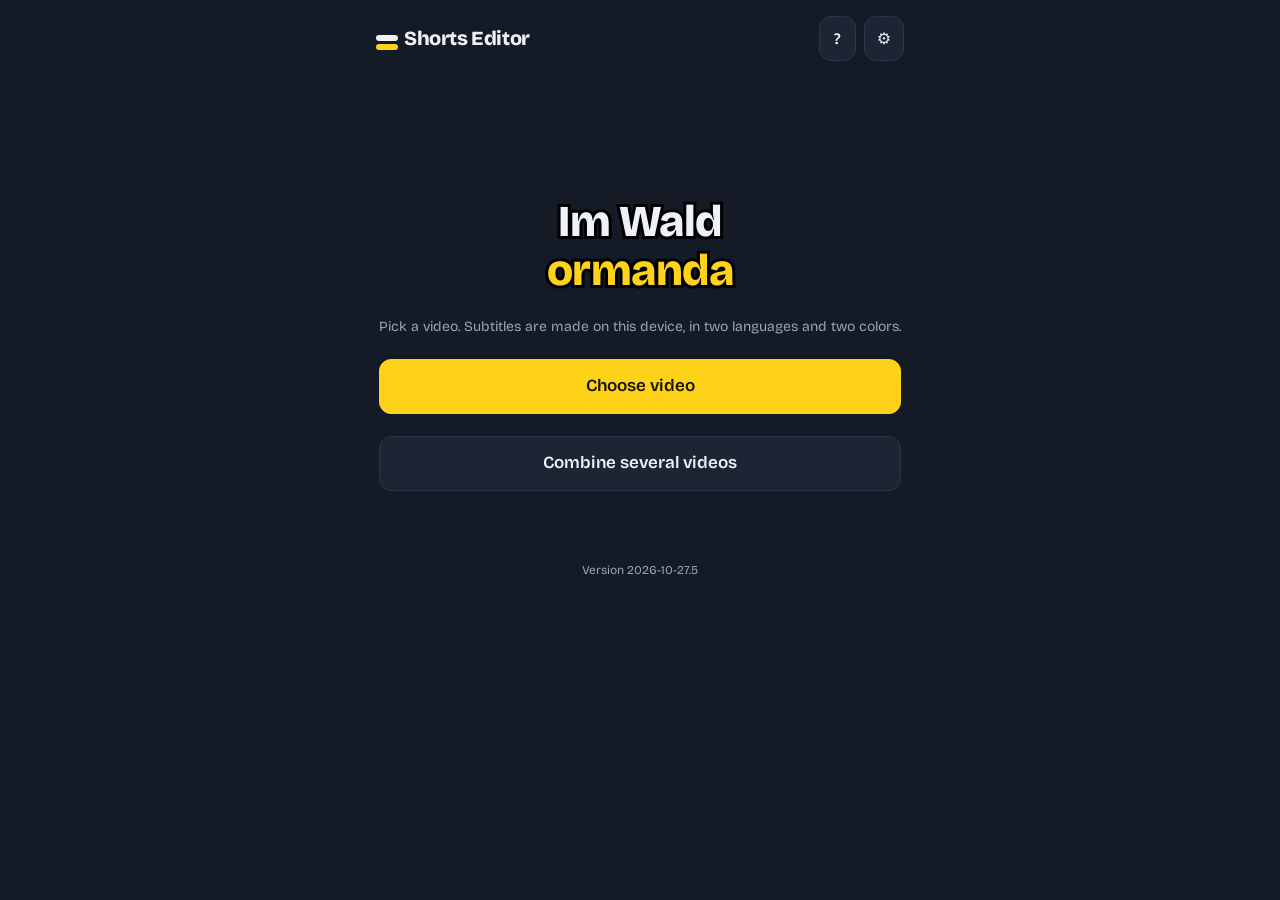
==== commit 10cc59ca: "Web: free cover maker — on-device background removal, backgrounds, person outline, text layouts, pho" ====
--- a/docs/index.html
+++ b/docs/index.html
@@ -352,17 +352,27 @@
       <h2>YouTube</h2>
       <p class="muted">Thumbnail, title, description and hashtags. Upload the exported video in the YouTube app or YouTube Studio and paste these in.</p>
       <div class="row"><span>Description language</span><select id="descLang"></select></div>
-      <button class="btn" id="findFrames" style="width:100%;margin-top:10px">Find good thumbnail frames</button>
+      <h3 style="margin:14px 0 4px">Cover picture</h3>
+      <p class="muted">Pick a frame (or use the current one, or upload a photo), cut yourself out, choose a background and a title. Everything runs on this device.</p>
+      <button class="btn" id="findFrames" style="width:100%;margin-top:10px">Find good frames</button>
       <div id="frameGrid" class="frames"></div>
       <button class="btn primary hidden" id="prepClaude" style="width:100%;margin-top:8px">Prepare with Claude: best frame, titles, description, hashtags</button>
       <p class="status" id="ytStatus"></p>
       <div id="thumbBox" class="hidden">
         <div class="seg" id="thumbFmt" role="group" aria-label="Thumbnail format"><button data-v="wide">Video 16:9</button><button data-v="tall">Short 9:16</button></div>
+        <div class="pair"><button class="btn" id="useCurrent">Use current frame</button><label class="btn" style="text-align:center">Upload photo<input type="file" accept="image/*" class="hidden" id="coverUpload"></label></div>
         <canvas id="thumbCanvas" style="width:100%;border-radius:12px;margin-top:10px;background:#000"></canvas>
+        <div class="row"><label for="cutToggle">Remove background<br><span class="muted">Cuts you out of the picture, on this device, free</span></label><input type="checkbox" class="switch" id="cutToggle"></div>
+        <div id="cutOpts" class="hidden">
+          <div class="seg" id="bgSeg" role="group" aria-label="Background" style="margin-top:8px;grid-template-columns:repeat(3,1fr);grid-auto-flow:row"></div>
+          <div class="stack"><div class="head"><span>Person size</span></div><input type="range" id="coverScale" min="0.6" max="1.15" step="0.05"></div>
+        </div>
+        <div class="stack"><div class="head"><span>Text position</span></div>
+          <div class="seg" id="layoutCover" role="group" aria-label="Text position"><button data-v="bottom">Bottom</button><button data-v="top">Top</button><button data-v="left">Left</button><button data-v="right">Right</button></div></div>
         <input class="area" id="thumbL1" placeholder="Line 1, e.g. ANMELDUNG" style="min-height:auto;margin-top:8px">
         <input class="area" id="thumbL2" placeholder="Line 2, e.g. ikamet kaydı" style="min-height:auto;margin-top:8px">
         <div id="thumbIdeas" class="cutlist"></div>
-        <div class="row"><label for="thumbTop">Text at the top</label><input type="checkbox" class="switch" id="thumbTop"></div>
+        <input type="checkbox" class="hidden" id="thumbTop">
         <div class="pair"><button class="btn" id="thumbShare">Share or save</button><a class="btn" id="thumbDl" download="thumbnail.png" style="text-align:center;text-decoration:none">Download</a></div>
       </div>
       <div id="textBox" class="hidden">
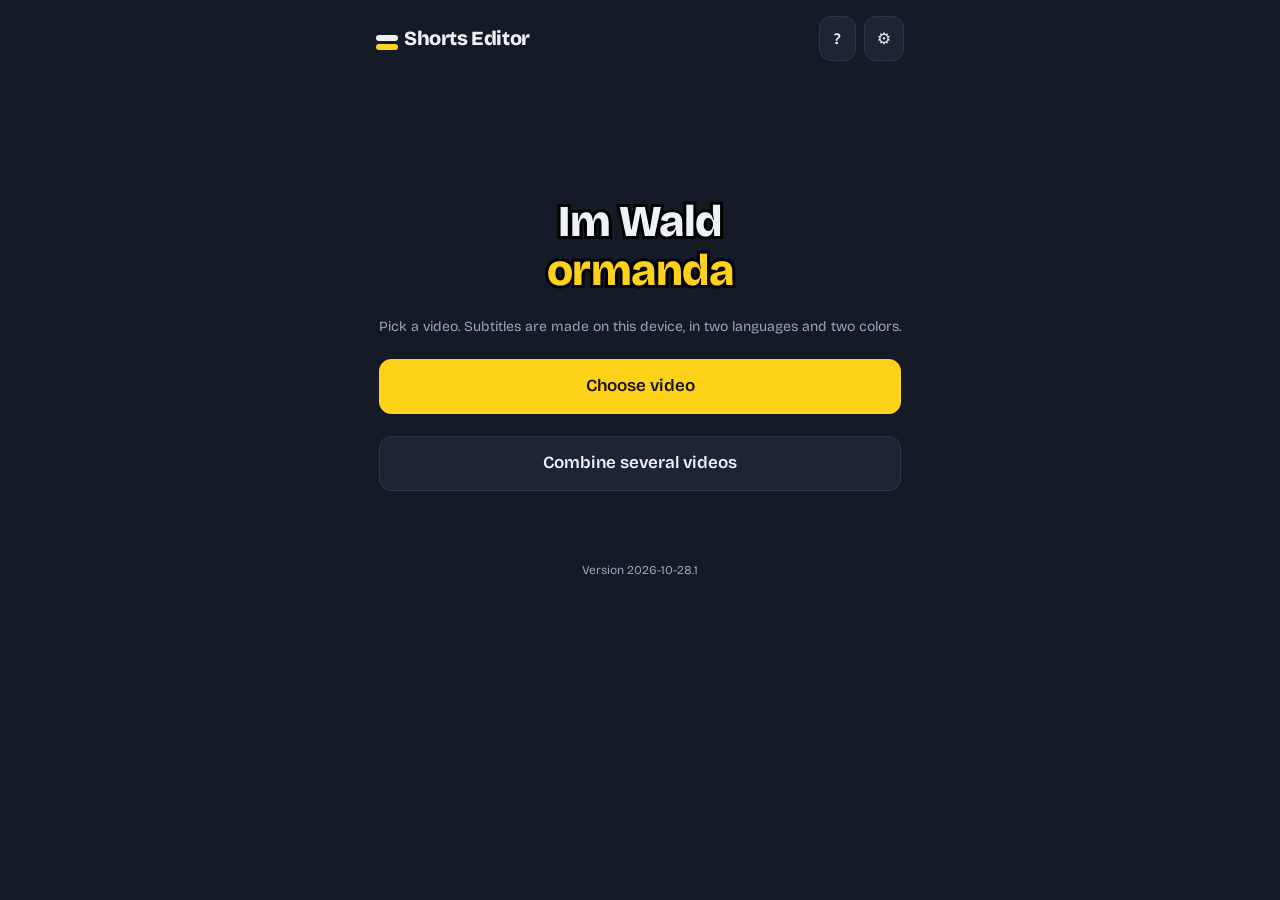
==== commit e8a5f5ec: "Web: background & presenter layers — new background (color, gradient, picture, looping video), cut-o" ====
--- a/docs/index.html
+++ b/docs/index.html
@@ -117,7 +117,8 @@
 summary .hint { color: var(--muted); font-weight: 400; font-size: 14px; margin-left: auto; margin-right: 10px; }
 .area { width: 100%; min-height: 7em; background: var(--bg); border: 1px solid var(--line); border-radius: 10px; padding: 10px; resize: vertical; line-height: 1.4; }
 .stage canvas { position: absolute; inset: 0; width: 100%; height: 100%; pointer-events: none; touch-action: none; }
-.stage.dragging canvas { pointer-events: auto; cursor: grab; }
+.stage.dragging canvas#overlay { pointer-events: auto; cursor: grab; }
+#composite { pointer-events: none; }
 .cap-row { grid-template-columns: 1fr; gap: 6px; }
 .cap-row .top { display: flex; align-items: center; gap: 8px; }
 .cap-row .t { padding-top: 0; width: auto; }
@@ -187,6 +188,7 @@
     <div class="topbar" id="topbar">
     <div class="stage" id="stage">
       <video id="video" playsinline controls preload="metadata"></video>
+      <canvas id="composite" class="hidden"></canvas>
       <canvas id="overlay"></canvas>
       <button class="btn primary hidden" id="dragDone" style="position:absolute;top:10px;left:50%;transform:translateX(-50%);padding:8px 16px">Done placing</button>
     </div>
@@ -218,6 +220,34 @@
       </div>
       <div class="cutlist" id="cutList"></div>
     </section>
+
+    <section id="layersBox">
+      <h2>Background &amp; presenter</h2>
+      <p class="muted">Put yourself on a picture, a whiteboard or another video (slides, a screen recording), with or without your own background.</p>
+      <div class="stack"><div class="head"><span>Background</span></div>
+        <div class="seg" id="bgModeSeg" role="group" aria-label="Background" style="grid-template-columns:repeat(3,1fr);grid-auto-flow:row">
+          <button data-v="none">Original</button><button data-v="blur">Blurred</button><button data-v="color">Color</button><button data-v="grad">Gradient</button><button data-v="file">Picture/video</button>
+        </div></div>
+      <div class="swatches hidden" id="bgColors" style="margin-top:10px;flex-wrap:wrap"></div>
+      <div class="seg hidden" id="bgGrads" role="group" aria-label="Gradient" style="margin-top:10px"></div>
+      <div id="bgFileRow" class="hidden" style="margin-top:10px">
+        <label class="btn" style="display:block;text-align:center">Choose picture or video<input type="file" accept="image/*,video/*" class="hidden" id="bgFile"></label>
+        <p class="muted" id="bgFileInfo" style="margin-top:6px"></p>
+      </div>
+      <div class="row" style="margin-top:12px"><label for="cutMe">Cut me out<br><span class="muted">Removes your own background, on this device</span></label><input type="checkbox" class="switch" id="cutMe"></div>
+      <div id="presOpts">
+        <div class="stack"><div class="head"><span>Presenter size</span><output id="presSizeOut"></output></div>
+          <input type="range" id="presSize" min="0.2" max="1" step="0.02"></div>
+        <div class="seg" id="presPos" role="group" aria-label="Presenter position" style="margin-top:8px;grid-template-columns:repeat(3,1fr);grid-auto-flow:row">
+          <button data-v="full">Full</button><button data-v="bl">Bottom left</button><button data-v="br">Bottom right</button><button data-v="tr">Top right</button><button data-v="c">Center</button><button data-v="drag">Drag</button>
+        </div>
+        <div class="seg hidden" id="presShape" role="group" aria-label="Presenter shape" style="margin-top:8px">
+          <button data-v="rect">Rectangle</button><button data-v="round">Rounded</button><button data-v="circle">Circle</button>
+        </div>
+      </div>
+      <p class="status" id="layersStatus"></p>
+    </section>
+
     <section>
       <h2>Trim start and end</h2>
       <div class="stack"><div class="head"><span>Start</span><output id="trimStartOut"></output></div>
@@ -421,6 +451,7 @@
       </details>
   <button class="btn primary" id="closeSettings" style="width:100%;margin-top:14px">Done</button>
 </dialog>
+<video id="bgVideo" muted loop playsinline preload="auto" class="hidden"></video>
 <dialog id="mergeDlg">
   <h2>Combine videos</h2>
   <p class="muted">Put them in order. They're joined into one video, which you then edit like any other: subtitles, cuts, Short, YouTube.</p>
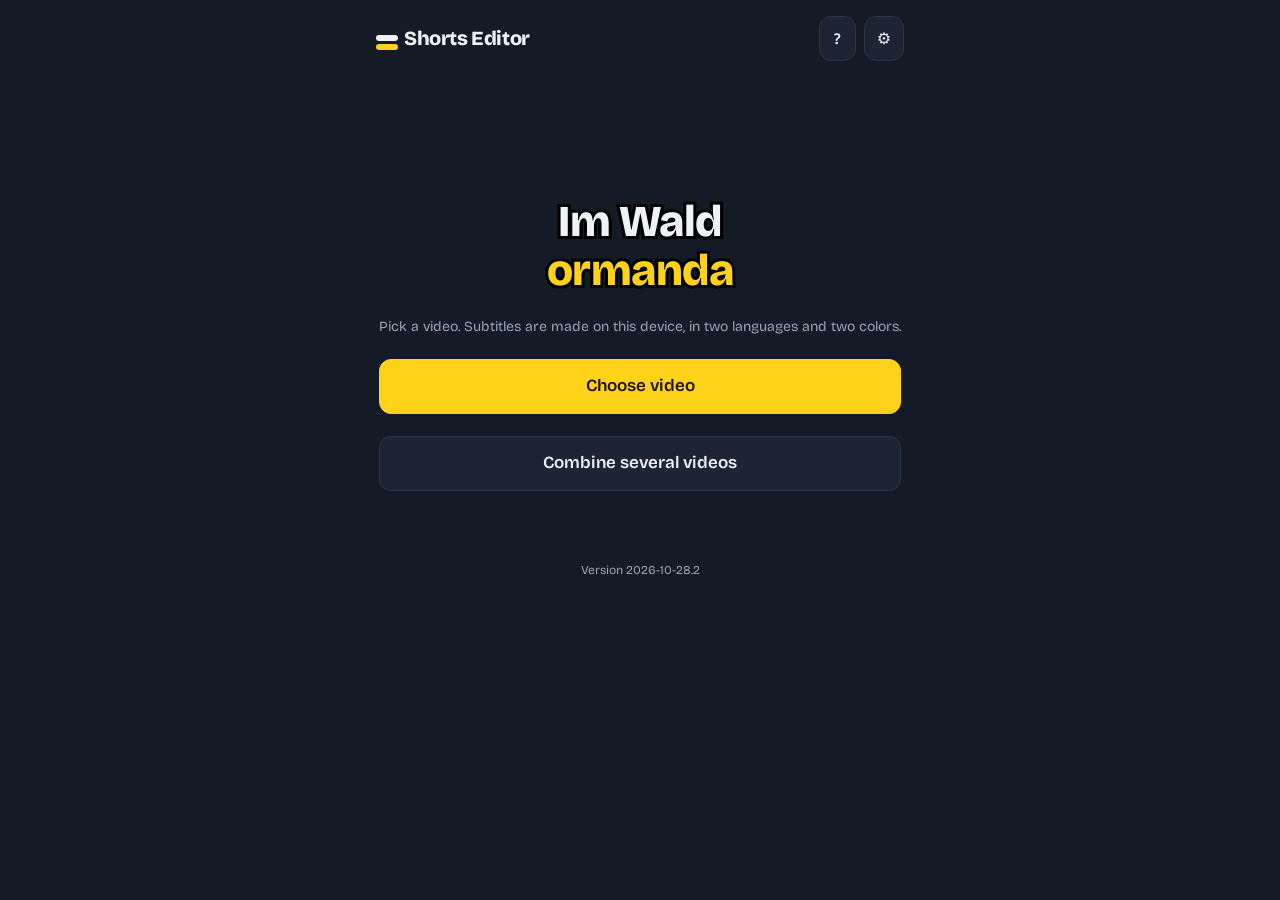
==== commit 1ace028c: "Web: channel branding (logo watermark, subscribe reminder, 3 logo designs) and YouTube chapters (fre" ====
--- a/docs/index.html
+++ b/docs/index.html
@@ -159,6 +159,9 @@
 .clip .name { flex: 1; min-width: 0; }
 .clip .name b { display: block; overflow: hidden; text-overflow: ellipsis; white-space: nowrap; font-size: 14px; }
 .clip button { border: 1px solid var(--line); background: var(--panel); border-radius: 8px; padding: 6px 9px; cursor: pointer; }
+.logos { display: flex; gap: 10px; flex-wrap: wrap; margin-top: 10px; align-items: center; }
+.logos img { width: 56px; height: 56px; border-radius: 50%; cursor: pointer; border: 3px solid transparent; background: #fff; }
+.logos img[aria-pressed="true"] { border-color: var(--amber); }
 @media (prefers-reduced-motion: reduce) { * { transition: none !important; } }
 </style>
 </head>
@@ -353,6 +356,20 @@
       <textarea class="area" id="hook" style="min-height:4em;margin-top:10px" placeholder="3 German words for nature"></textarea>
       <div class="stack"><div class="head"><span>Show for</span><output id="hookSecsOut"></output></div>
         <input type="range" id="hookSecs" min="1" max="8" step="0.5"></div>
+    </section>
+    <section id="brandBox">
+      <div class="row"><h2 style="margin:0">Channel branding</h2><input type="checkbox" class="switch" id="brandOn" aria-label="Show channel branding"></div>
+      <p class="muted" style="margin-top:6px">Your logo in a corner and a short “subscribe” reminder. Set once; used in every video.</p>
+      <div id="brandOpts">
+        <div class="logos" id="logoPick"></div>
+        <input class="area" id="brandName" placeholder="Channel name" style="min-height:auto;margin-top:8px">
+        <div class="row"><label for="wmOn">Logo in the corner</label><input type="checkbox" class="switch" id="wmOn"></div>
+        <div class="seg" id="wmPos" role="group" aria-label="Logo corner"><button data-v="tl">Top left</button><button data-v="tr">Top right</button><button data-v="bl">Bottom left</button><button data-v="br">Bottom right</button></div>
+        <div class="row"><label for="remOn">Subscribe reminder</label><input type="checkbox" class="switch" id="remOn"></div>
+        <div class="seg" id="remAt" role="group" aria-label="When"><button data-v="start">Start</button><button data-v="middle">Middle</button><button data-v="end">End</button></div>
+        <input class="area" id="remText" placeholder="Abone ol" style="min-height:auto;margin-top:8px">
+        <p class="muted" style="margin-top:10px">For your YouTube channel picture: <a id="logoBig" download style="color:inherit">download this logo (900×900)</a>.</p>
+      </div>
     </section>
     </div>
 
@@ -411,8 +428,12 @@
         <p class="muted" style="margin-top:10px">Short title</p><input class="area" id="shortTitle" style="min-height:auto">
         <p class="muted" style="margin-top:10px">Description</p><textarea class="area" id="desc" style="min-height:10em"></textarea>
         <p class="muted" style="margin-top:10px">Hashtags</p><textarea class="area" id="tags" style="min-height:3em"></textarea>
-        <div class="pair"><button class="btn" id="copyTitle">Copy title</button><button class="btn" id="copyDesc">Copy description + tags</button></div>
-      </div>
+      </div>
+      <h3 style="margin:16px 0 6px">Chapters</h3>
+      <p class="muted">Timestamps that split a long video into parts on YouTube. Added to the copied description.</p>
+      <div class="pair"><button class="btn" id="chapFree">Make chapters</button><button class="btn hidden" id="chapClaude">With Claude</button></div>
+      <textarea class="area" id="chapters" style="min-height:6em;margin-top:8px" placeholder="0:00 Giriş&#10;0:45 Die Anmeldung&#10;1:30 Im Bürgeramt"></textarea>
+      <div class="pair" style="margin-top:8px"><button class="btn" id="copyTitle">Copy title</button><button class="btn" id="copyDesc">Copy description + chapters + tags</button></div>
       <p class="muted" style="margin-top:10px">Uploading straight from this app needs Google to review and approve the app first. Until then, upload in the YouTube app or <a href="https://studio.youtube.com" target="_blank" rel="noopener" style="color:inherit">YouTube Studio</a>.</p>
     </section>
     </div>
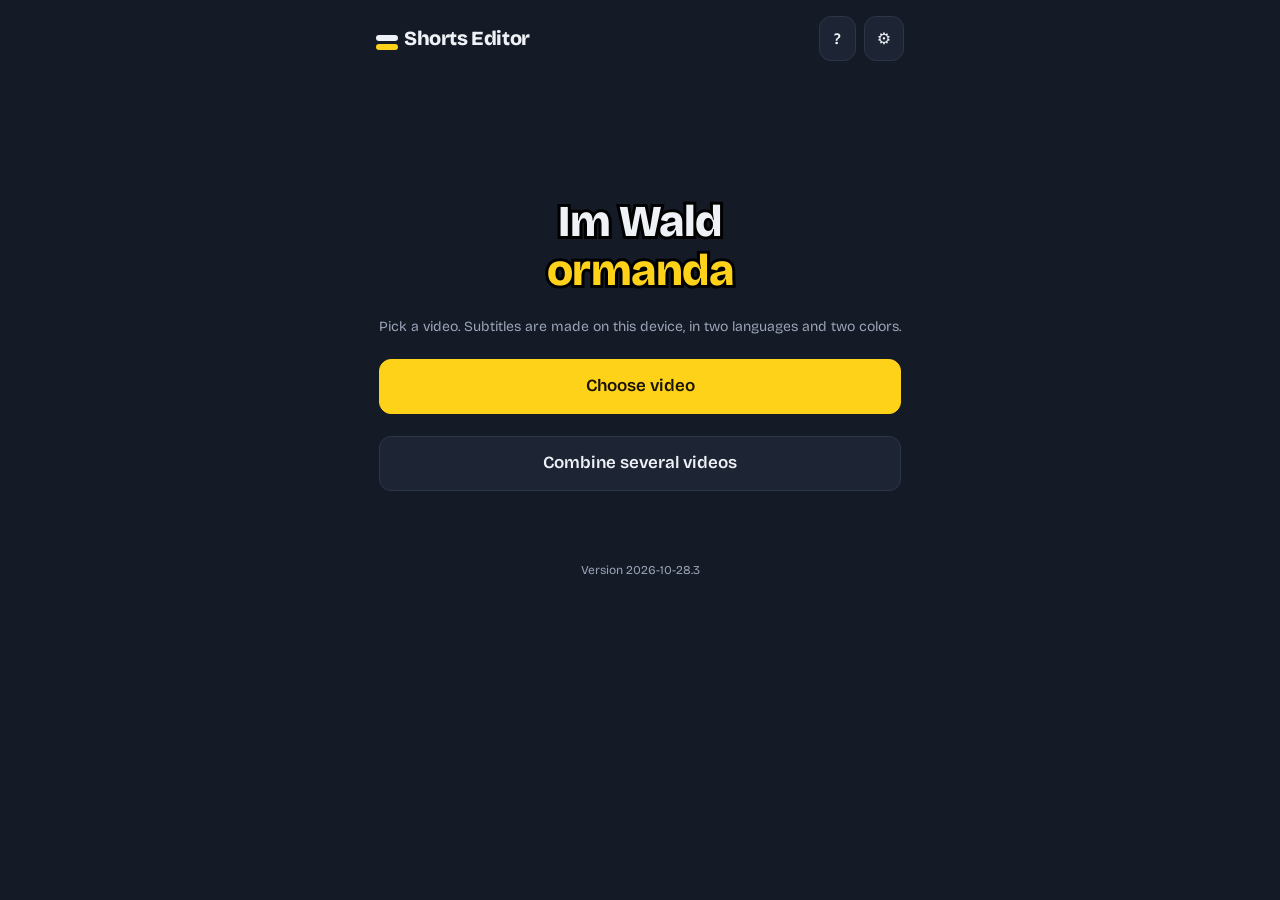
==== commit 44f3ce9a: "Web: PDF slides as a timed background (next slide from here, spread evenly); fix: exported files cou" ====
--- a/docs/index.html
+++ b/docs/index.html
@@ -229,13 +229,19 @@
       <p class="muted">Put yourself on a picture, a whiteboard or another video (slides, a screen recording), with or without your own background.</p>
       <div class="stack"><div class="head"><span>Background</span></div>
         <div class="seg" id="bgModeSeg" role="group" aria-label="Background" style="grid-template-columns:repeat(3,1fr);grid-auto-flow:row">
-          <button data-v="none">Original</button><button data-v="blur">Blurred</button><button data-v="color">Color</button><button data-v="grad">Gradient</button><button data-v="file">Picture/video</button>
+          <button data-v="none">Original</button><button data-v="blur">Blurred</button><button data-v="color">Color</button><button data-v="grad">Gradient</button><button data-v="file">Picture/video</button><button data-v="slides">Slides (PDF)</button>
         </div></div>
       <div class="swatches hidden" id="bgColors" style="margin-top:10px;flex-wrap:wrap"></div>
       <div class="seg hidden" id="bgGrads" role="group" aria-label="Gradient" style="margin-top:10px"></div>
       <div id="bgFileRow" class="hidden" style="margin-top:10px">
         <label class="btn" style="display:block;text-align:center">Choose picture or video<input type="file" accept="image/*,video/*" class="hidden" id="bgFile"></label>
         <p class="muted" id="bgFileInfo" style="margin-top:6px"></p>
+      </div>
+      <div id="slidesRow" class="hidden" style="margin-top:10px">
+        <label class="btn" style="display:block;text-align:center">Choose PDF slides<input type="file" accept="application/pdf" class="hidden" id="pdfFile"></label>
+        <p class="muted" id="slidesInfo" style="margin-top:6px"></p>
+        <div class="pair"><button class="btn" id="slideHere">Next slide from here</button><button class="btn" id="slideSpread">Spread evenly</button></div>
+        <div class="cutlist" id="slideList"></div>
       </div>
       <div class="row" style="margin-top:12px"><label for="cutMe">Cut me out<br><span class="muted">Removes your own background, on this device</span></label><input type="checkbox" class="switch" id="cutMe"></div>
       <div id="presOpts">
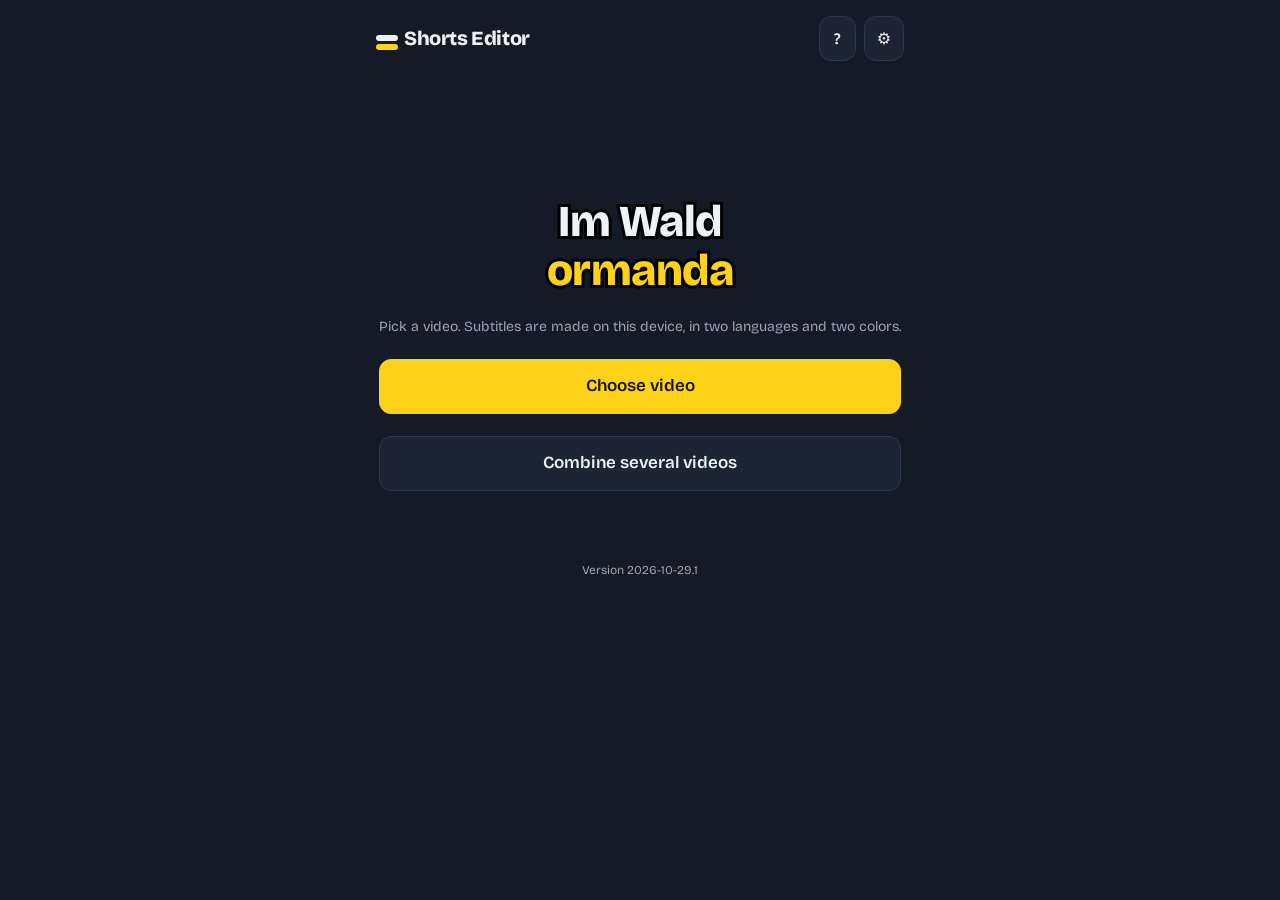
==== commit 81f8ffb3: "Web: background music (YouTube Audio Library link, music library on the device, lowered while speaki" ====
--- a/docs/index.html
+++ b/docs/index.html
@@ -286,6 +286,38 @@
         </details>
       </div>
     </section>
+
+    <section id="musicBox">
+      <div class="row"><h2 style="margin:0">Background music</h2><input type="checkbox" class="switch" id="musicOn" aria-label="Background music"></div>
+      <p class="muted" style="margin-top:6px">Safe music without copyright claims: YouTube’s own Audio Library. There, filter <b>Attribution not required</b>, download a track, then add it here. Added tracks stay on this device for all your videos.</p>
+      <div class="pair" style="margin-top:10px">
+        <a class="btn" id="ytLib" href="https://www.youtube.com/audiolibrary" target="_blank" rel="noopener" style="text-align:center;text-decoration:none;color:inherit">Open Audio Library</a>
+        <button class="btn" id="musicAdd">Add music file</button>
+      </div>
+      <p class="muted" style="margin-top:6px;font-size:13px">On a phone the Audio Library opens only as a desktop page: in Chrome tap ⋮ → “Desktop site”.</p>
+      <input type="file" id="musicFile" accept="audio/*,.mp3,.m4a,.wav,.ogg" hidden>
+      <div class="cutlist" id="musicList" style="margin-top:10px"></div>
+      <div id="musicOpts">
+        <div class="stack"><div class="head"><span>Music volume</span><output id="musicVolOut"></output></div>
+          <input type="range" id="musicVol" min="0.05" max="0.6" step="0.01"></div>
+        <div class="stack"><div class="head"><span>While you speak</span></div>
+          <div class="seg" id="duckSeg" role="group" aria-label="Music while speaking">
+            <button data-v="lot">Much quieter</button><button data-v="little">A bit quieter</button><button data-v="none">Same</button>
+          </div></div>
+        <p class="muted" style="margin-top:6px">The music gets quieter while you speak and comes back up in pauses. It loops if the video is longer, and fades in and out.</p>
+      </div>
+      <p class="status" id="musicStatus"></p>
+    </section>
+
+    <section id="cleanBox">
+      <h2>Clean up sound</h2>
+      <p class="muted">Removes background noise — traffic, fan, wind, hum, voices far away — and keeps your voice. Runs on the device; used in the export.</p>
+      <div class="seg" id="denoiseSeg" role="group" aria-label="Noise removal" style="margin-top:10px">
+        <button data-v="off">Off</button><button data-v="light">Light</button><button data-v="strong">Strong</button>
+      </div>
+      <button class="btn hidden" id="cleanTry" style="width:100%;margin-top:10px">Hear 8 s cleaned (from the playhead)</button>
+      <p class="status" id="cleanStatus"></p>
+    </section>
     </div>
 
     <div class="panel" data-panel="subs">
